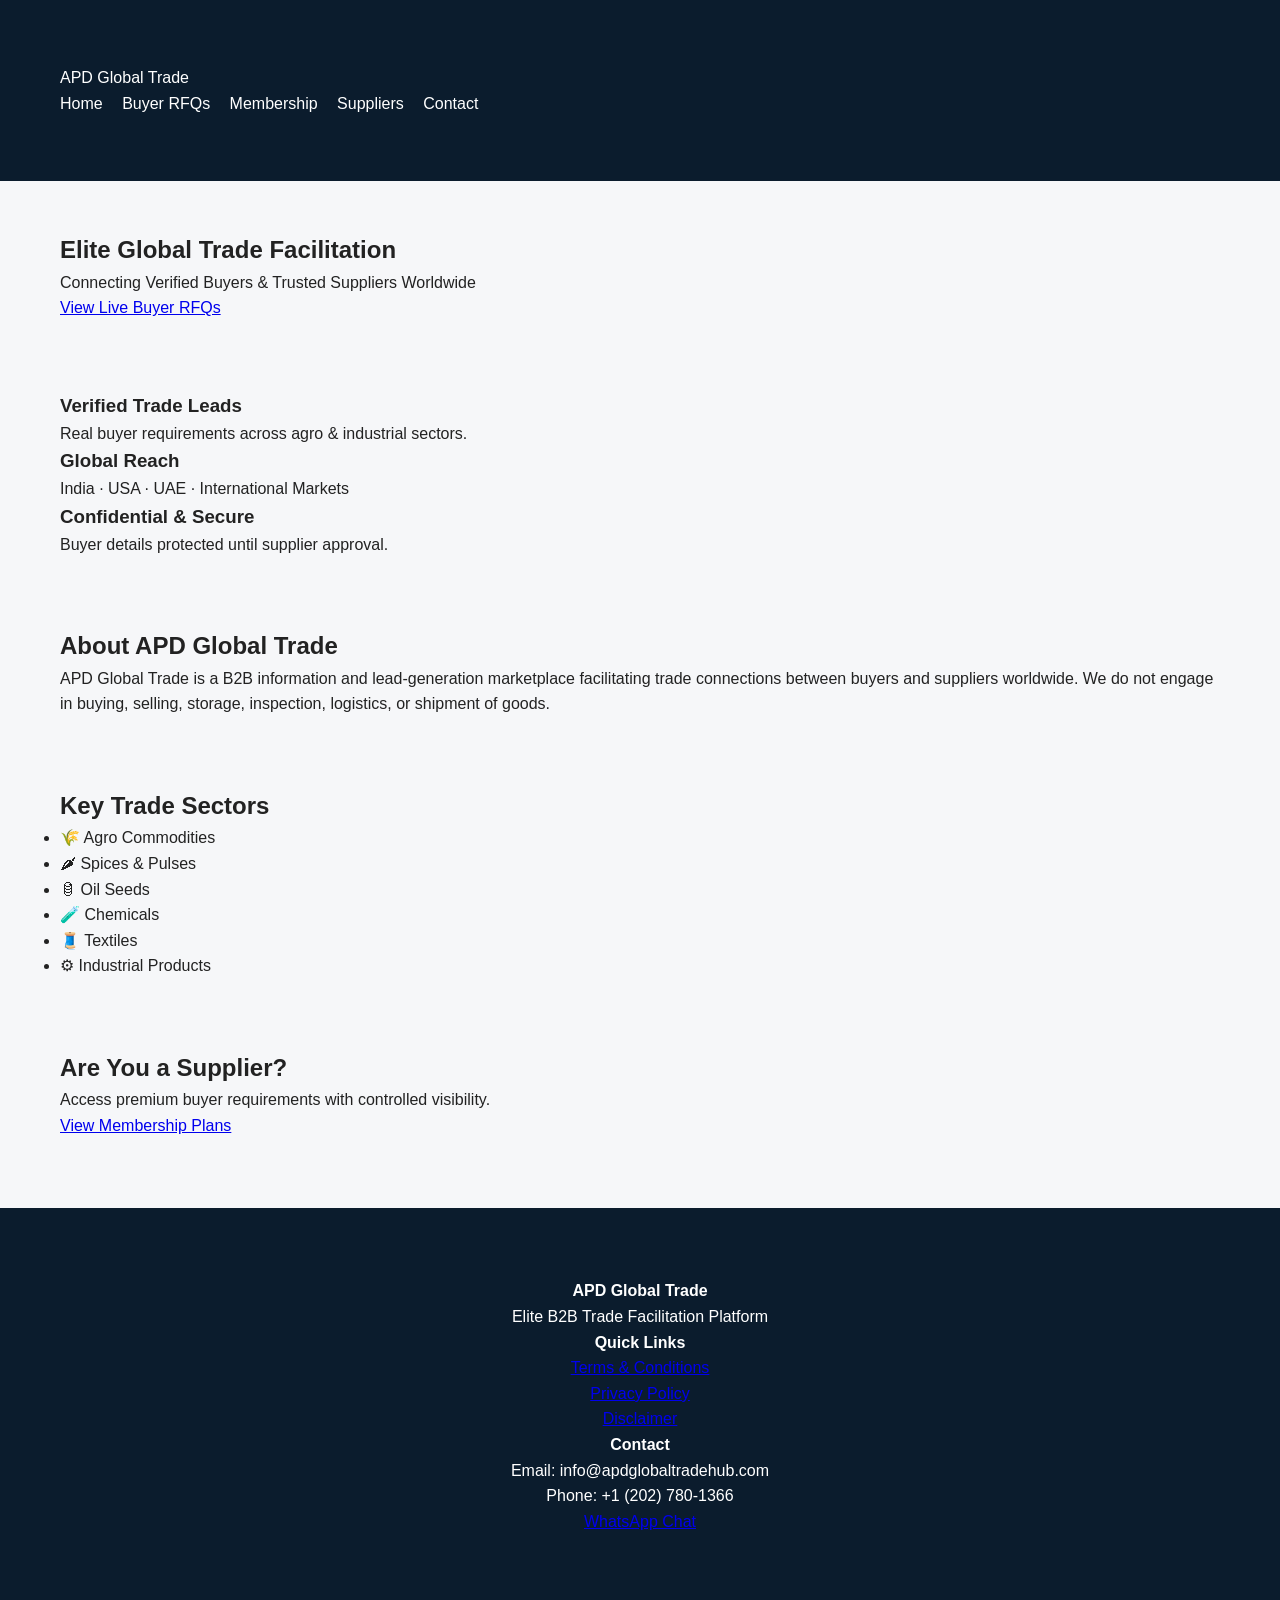
==== index.html @ b50da6c1 "Add files via upload" ====
<!DOCTYPE html>
<html lang="en">
<head>
  <meta charset="UTF-8" />
  <title>APD Global Trade | Elite Global B2B Trade Platform</title>
  <meta name="viewport" content="width=device-width, initial-scale=1.0" />
  <meta name="description" content="APD Global Trade is a premium B2B platform connecting verified buyers and suppliers worldwide across agro and industrial sectors.">

  <link rel="stylesheet" href="assets/css/style.css">
</head>

<body>

<!-- HEADER -->
<header class="header">
  <div class="container">
    <div class="logo">APD Global Trade</div>
    <nav class="nav">
      <a href="index.html">Home</a>
      <a href="rfq.html">Buyer RFQs</a>
      <a href="membership.html">Membership</a>
      <a href="suppliers.html">Suppliers</a>
      <a href="contact.html">Contact</a>
    </nav>
  </div>
</header>

<!-- HERO -->
<section class="hero">
  <div class="container">
    <h1>Elite Global Trade Facilitation</h1>
    <p>Connecting Verified Buyers & Trusted Suppliers Worldwide</p>
    <a href="rfq.html" class="btn-primary">View Live Buyer RFQs</a>
  </div>
</section>

<!-- TRUST STRIP -->
<section class="trust">
  <div class="container grid-3">
    <div>
      <h3>Verified Trade Leads</h3>
      <p>Real buyer requirements across agro & industrial sectors.</p>
    </div>
    <div>
      <h3>Global Reach</h3>
      <p>India · USA · UAE · International Markets</p>
    </div>
    <div>
      <h3>Confidential & Secure</h3>
      <p>Buyer details protected until supplier approval.</p>
    </div>
  </div>
</section>

<!-- ABOUT -->
<section class="about">
  <div class="container">
    <h2>About APD Global Trade</h2>
    <p>
      APD Global Trade is a B2B information and lead-generation marketplace
      facilitating trade connections between buyers and suppliers worldwide.
      We do not engage in buying, selling, storage, inspection, logistics,
      or shipment of goods.
    </p>
  </div>
</section>

<!-- SECTORS -->
<section class="sectors">
  <div class="container">
    <h2>Key Trade Sectors</h2>
    <ul class="sector-list">
      <li>🌾 Agro Commodities</li>
      <li>🌶 Spices & Pulses</li>
      <li>🛢 Oil Seeds</li>
      <li>🧪 Chemicals</li>
      <li>🧵 Textiles</li>
      <li>⚙ Industrial Products</li>
    </ul>
  </div>
</section>

<!-- CTA -->
<section class="cta">
  <div class="container">
    <h2>Are You a Supplier?</h2>
    <p>Access premium buyer requirements with controlled visibility.</p>
    <a href="membership.html" class="btn-secondary">View Membership Plans</a>
  </div>
</section>

<!-- FOOTER -->
<footer class="footer">
  <div class="container grid-3">
    <div>
      <h4>APD Global Trade</h4>
      <p>Elite B2B Trade Facilitation Platform</p>
    </div>

    <div>
      <h4>Quick Links</h4>
      <a href="terms.html">Terms & Conditions</a><br>
      <a href="privacy.html">Privacy Policy</a><br>
      <a href="disclaimer.html">Disclaimer</a>
    </div>

    <div>
      <h4>Contact</h4>
      <p>Email: info@apdglobaltradehub.com</p>
      <p>Phone: +1 (202) 780-1366</p>
      <a class="whatsapp" href="https://wa.me/919266418868" target="_blank">
        WhatsApp Chat
      </a>
    </div>
  </div>

  <div class="footer-bottom">
---- assets/css/style.css ----
/* GLOBAL RESET */
* {
  margin: 0;
  padding: 0;
  box-sizing: border-box;
  font-family: Arial, Helvetica, sans-serif;
}

/* BODY */
body {
  background: #f6f7f9;
  color: #222;
  line-height: 1.6;
}

/* HEADER */
header {
  background: #0b1c2d;
  color: #fff;
  padding: 15px 40px;
}

header h1 {
  font-size: 24px;
  font-weight: 700;
}

/* NAV */
nav a {
  color: #fff;
  margin-right: 15px;
  text-decoration: none;
  font-weight: 500;
}

nav a:hover {
  text-decoration: underline;
}

/* CONTAINER */
.container {
  max-width: 1200px;
  margin: 30px auto;
  padding: 20px;
}

/* RFQ CARD */
.rfq-card {
  background: #fff;
  padding: 20px;
  margin-bottom: 20px;
  border-radius: 6px;
  box-shadow: 0 2px 6px rgba(0,0,0,0.08);
}

.rfq-card h3 {
  color: #0b1c2d;
  margin-bottom: 10px;
}

/* BUTTONS */
button, .btn {
  background: #c9a24d;
  color: #000;
  border: none;
  padding: 10px 16px;
  border-radius: 4px;
  cursor: pointer;
  font-weight: 600;
}

button:hover {
  background: #b8923f;
}

/* LOCKED TEXT */
.locked {
  color: #999;
  font-style: italic;
}

/* FOOTER */
footer {
  background: #0b1c2d;
  color: #fff;
  padding: 20px;
  text-align: center;
  margin-top: 50px;
}
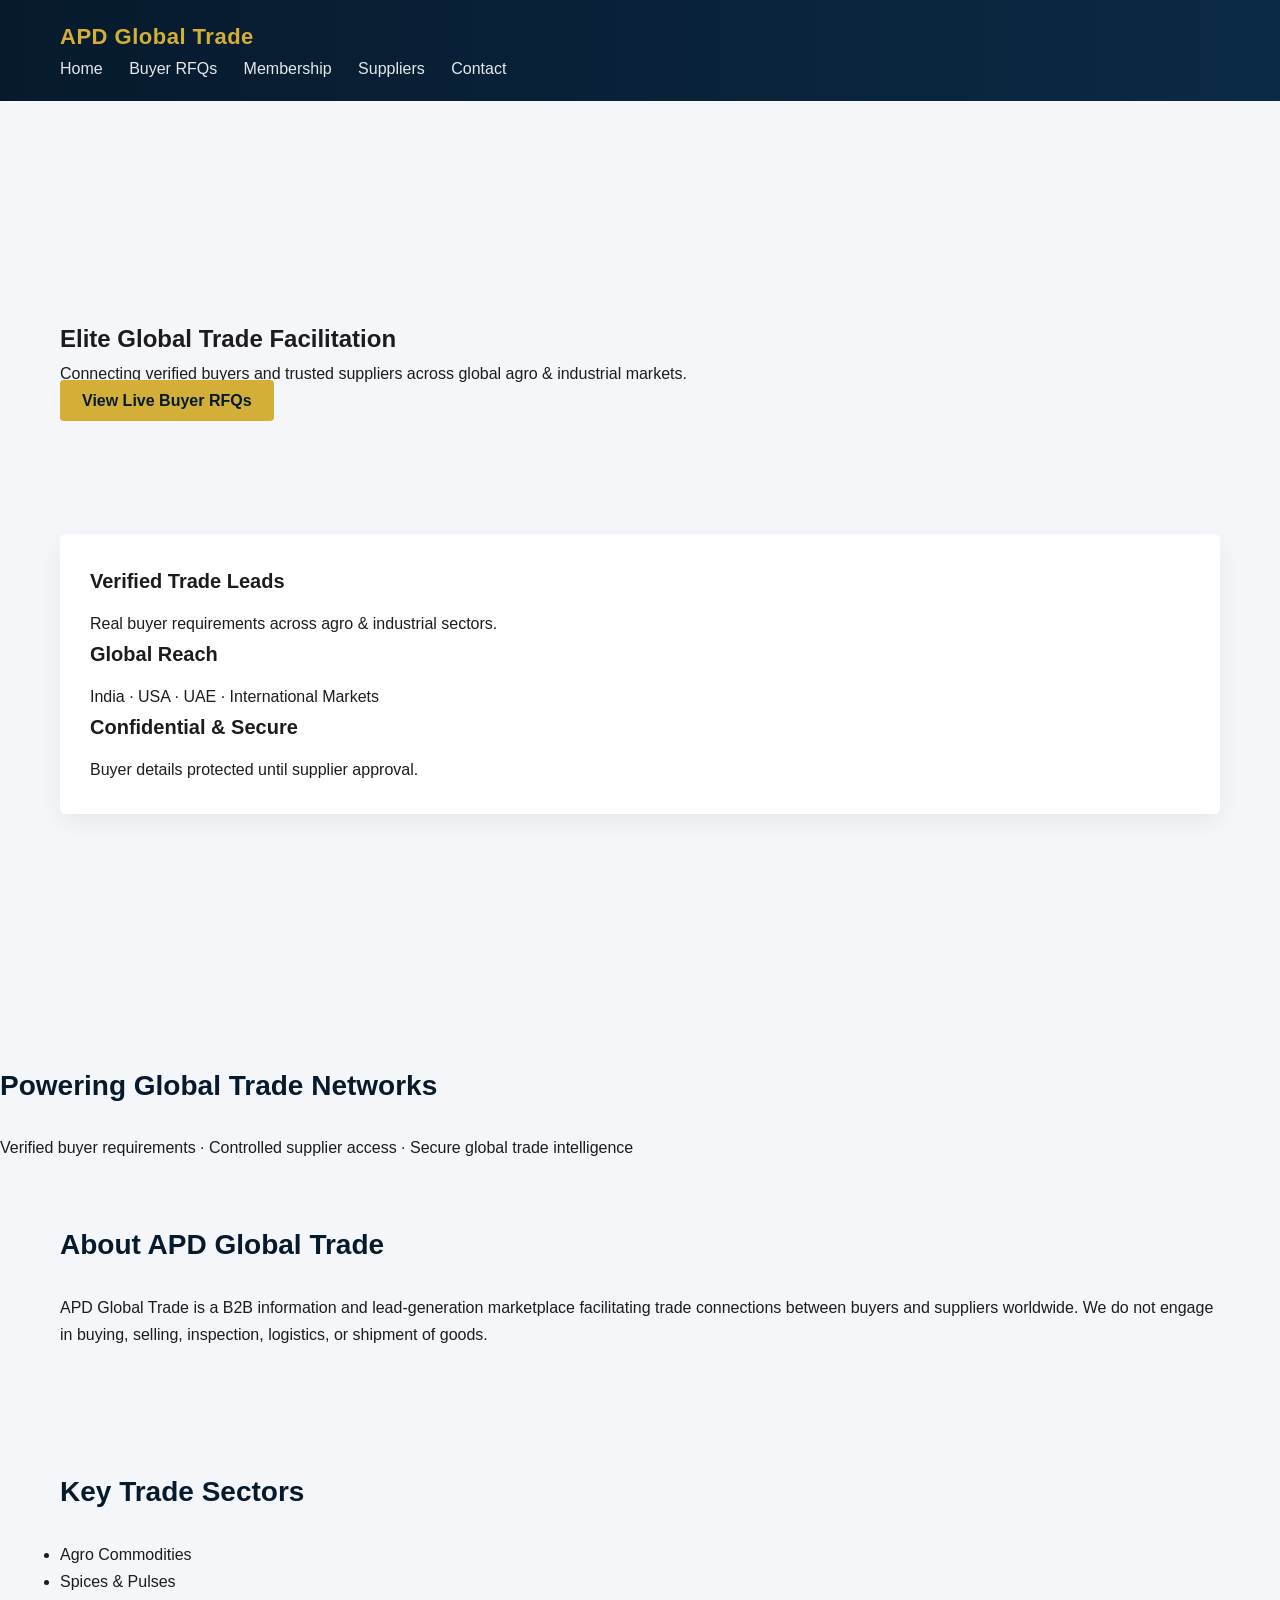
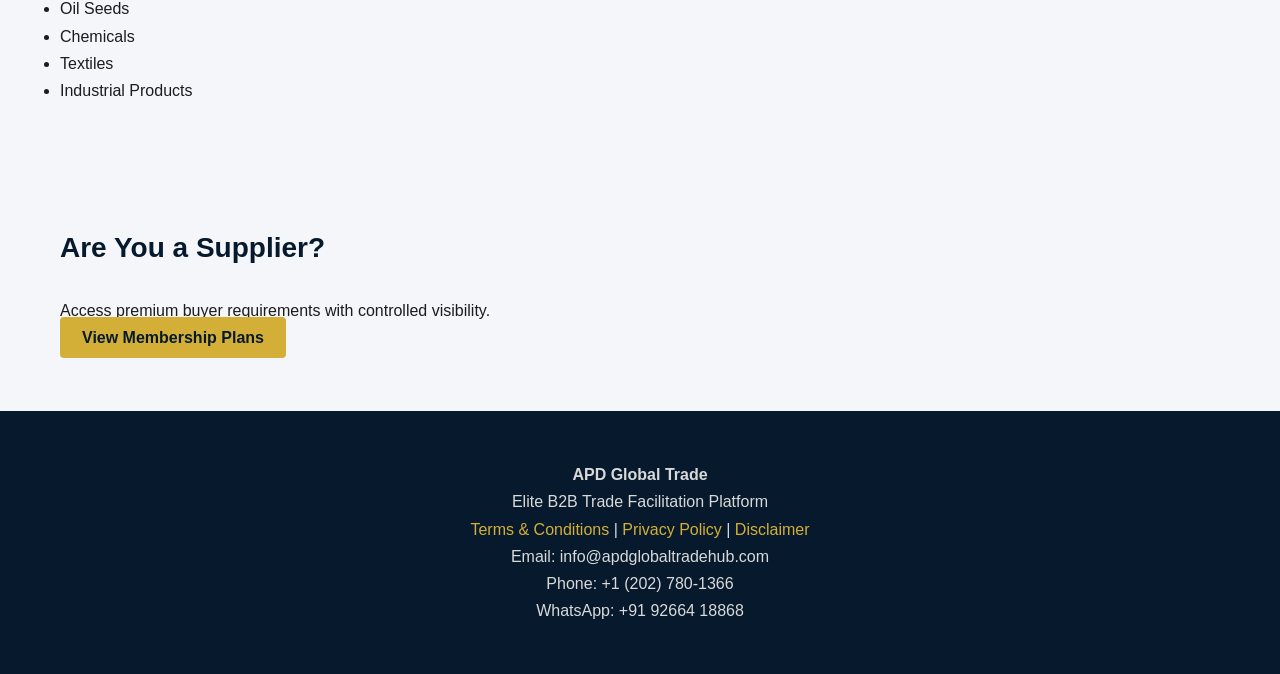
==== commit acbb9bd5: "index.html" ====
--- a/index.html
+++ b/index.html
@@ -1,117 +1,125 @@
 <!DOCTYPE html>
 <html lang="en">
 <head>
-  <meta charset="UTF-8" />
-  <title>APD Global Trade | Elite Global B2B Trade Platform</title>
-  <meta name="viewport" content="width=device-width, initial-scale=1.0" />
-  <meta name="description" content="APD Global Trade is a premium B2B platform connecting verified buyers and suppliers worldwide across agro and industrial sectors.">
+  <meta charset="UTF-8">
+  <title>APD Global Trade | Elite B2B Trade Facilitation</title>
+  <meta name="viewport" content="width=device-width, initial-scale=1.0">
 
+  <!-- CSS -->
   <link rel="stylesheet" href="assets/css/style.css">
 </head>
-
 <body>
 
-<!-- HEADER -->
-<header class="header">
-  <div class="container">
-    <div class="logo">APD Global Trade</div>
-    <nav class="nav">
-      <a href="index.html">Home</a>
-      <a href="rfq.html">Buyer RFQs</a>
-      <a href="membership.html">Membership</a>
-      <a href="suppliers.html">Suppliers</a>
-      <a href="contact.html">Contact</a>
-    </nav>
-  </div>
+<!-- ================= HEADER ================= -->
+<header>
+  <div class="logo">APD Global Trade</div>
+  <nav>
+    <a href="index.html">Home</a>
+    <a href="rfq.html">Buyer RFQs</a>
+    <a href="membership.html">Membership</a>
+    <a href="suppliers.html">Suppliers</a>
+    <a href="contact.html">Contact</a>
+  </nav>
 </header>
 
-<!-- HERO -->
-<section class="hero">
-  <div class="container">
-    <h1>Elite Global Trade Facilitation</h1>
-    <p>Connecting Verified Buyers & Trusted Suppliers Worldwide</p>
-    <a href="rfq.html" class="btn-primary">View Live Buyer RFQs</a>
-  </div>
-</section>
+<!-- ================= HERO VIDEO ================= -->
+<section class="hero-video">
+  <video autoplay muted loop playsinline>
+    <source src="https://cdn.coverr.co/videos/coverr-container-ship-transport-5170/1080p.mp4" type="video/mp4">
+  </video>
 
-<!-- TRUST STRIP -->
-<section class="trust">
-  <div class="container grid-3">
-    <div>
-      <h3>Verified Trade Leads</h3>
-      <p>Real buyer requirements across agro & industrial sectors.</p>
-    </div>
-    <div>
-      <h3>Global Reach</h3>
-      <p>India · USA · UAE · International Markets</p>
-    </div>
-    <div>
-      <h3>Confidential & Secure</h3>
-      <p>Buyer details protected until supplier approval.</p>
+  <div class="hero-overlay">
+    <div class="container">
+      <h1>Elite Global Trade Facilitation</h1>
+      <p>
+        Connecting verified buyers and trusted suppliers across global
+        agro & industrial markets.
+      </p>
+      <a href="rfq.html" class="btn-primary">View Live Buyer RFQs</a>
     </div>
   </div>
 </section>
 
-<!-- ABOUT -->
-<section class="about">
-  <div class="container">
-    <h2>About APD Global Trade</h2>
+<!-- ================= TRUST STRIP ================= -->
+<section class="container">
+  <div class="card">
+    <h3>Verified Trade Leads</h3>
+    <p>Real buyer requirements across agro & industrial sectors.</p>
+
+    <h3>Global Reach</h3>
+    <p>India · USA · UAE · International Markets</p>
+
+    <h3>Confidential & Secure</h3>
+    <p>Buyer details protected until supplier approval.</p>
+  </div>
+</section>
+
+<!-- ================= MIDDLE VIDEO SECTION ================= -->
+<section class="trade-video">
+  <video autoplay muted loop playsinline>
+    <source src="https://cdn.coverr.co/videos/coverr-port-logistics-4038/1080p.mp4" type="video/mp4">
+  </video>
+
+  <div class="trade-video-overlay">
+    <h2>Powering Global Trade Networks</h2>
     <p>
-      APD Global Trade is a B2B information and lead-generation marketplace
-      facilitating trade connections between buyers and suppliers worldwide.
-      We do not engage in buying, selling, storage, inspection, logistics,
-      or shipment of goods.
+      Verified buyer requirements · Controlled supplier access ·
+      Secure global trade intelligence
     </p>
   </div>
 </section>
 
-<!-- SECTORS -->
-<section class="sectors">
-  <div class="container">
-    <h2>Key Trade Sectors</h2>
-    <ul class="sector-list">
-      <li>🌾 Agro Commodities</li>
-      <li>🌶 Spices & Pulses</li>
-      <li>🛢 Oil Seeds</li>
-      <li>🧪 Chemicals</li>
-      <li>🧵 Textiles</li>
-      <li>⚙ Industrial Products</li>
-    </ul>
-  </div>
+<!-- ================= ABOUT ================= -->
+<section class="container">
+  <h2>About APD Global Trade</h2>
+  <p>
+    APD Global Trade is a B2B information and lead-generation marketplace
+    facilitating trade connections between buyers and suppliers worldwide.
+    We do not engage in buying, selling, inspection, logistics, or shipment of goods.
+  </p>
 </section>
 
-<!-- CTA -->
-<section class="cta">
-  <div class="container">
-    <h2>Are You a Supplier?</h2>
-    <p>Access premium buyer requirements with controlled visibility.</p>
-    <a href="membership.html" class="btn-secondary">View Membership Plans</a>
-  </div>
+<!-- ================= SECTORS ================= -->
+<section class="container">
+  <h2>Key Trade Sectors</h2>
+  <ul>
+    <li>Agro Commodities</li>
+    <li>Spices & Pulses</li>
+    <li>Oil Seeds</li>
+    <li>Chemicals</li>
+    <li>Textiles</li>
+    <li>Industrial Products</li>
+  </ul>
 </section>
 
-<!-- FOOTER -->
-<footer class="footer">
-  <div class="container grid-3">
-    <div>
-      <h4>APD Global Trade</h4>
-      <p>Elite B2B Trade Facilitation Platform</p>
-    </div>
+<!-- ================= CTA ================= -->
+<section class="container">
+  <h2>Are You a Supplier?</h2>
+  <p>Access premium buyer requirements with controlled visibility.</p>
+  <a href="membership.html" class="btn-primary">View Membership Plans</a>
+</section>
 
-    <div>
-      <h4>Quick Links</h4>
-      <a href="terms.html">Terms & Conditions</a><br>
-      <a href="privacy.html">Privacy Policy</a><br>
-      <a href="disclaimer.html">Disclaimer</a>
-    </div>
+<!-- ================= FOOTER ================= -->
+<footer>
+  <p><strong>APD Global Trade</strong></p>
+  <p>Elite B2B Trade Facilitation Platform</p>
 
-    <div>
-      <h4>Contact</h4>
-      <p>Email: info@apdglobaltradehub.com</p>
-      <p>Phone: +1 (202) 780-1366</p>
-      <a class="whatsapp" href="https://wa.me/919266418868" target="_blank">
-        WhatsApp Chat
-      </a>
-    </div>
-  </div>
+  <p>
+    <a href="terms.html">Terms & Conditions</a> |
+    <a href="privacy.html">Privacy Policy</a> |
+    <a href="disclaimer.html">Disclaimer</a>
+  </p>
 
-  <div class="footer-bottom">
+  <p>
+    Email: info@apdglobaltradehub.com<br>
+    Phone: +1 (202) 780-1366<br>
+    WhatsApp: +91 92664 18868
+  </p>
+</footer>
+
+<!-- JS -->
+<script src="assets/js/main.js"></script>
+<script src="assets/js/data-rfq.js"></script>
+
+</body>
+</html>
--- a/assets/css/style.css
+++ b/assets/css/style.css
@@ -1,89 +1,184 @@
-/* GLOBAL RESET */
+/* =========================
+   GLOBAL RESET
+========================= */
 * {
   margin: 0;
   padding: 0;
   box-sizing: border-box;
-  font-family: Arial, Helvetica, sans-serif;
 }
 
-/* BODY */
 body {
-  background: #f6f7f9;
-  color: #222;
-  line-height: 1.6;
+  font-family: "Segoe UI", Roboto, Arial, sans-serif;
+  background: #f4f6f9;
+  color: #1c1c1c;
+  line-height: 1.7;
 }
 
-/* HEADER */
+/* =========================
+   HEADER
+========================= */
 header {
-  background: #0b1c2d;
-  color: #fff;
-  padding: 15px 40px;
+  background: linear-gradient(90deg, #071a2d, #0b2a45);
+  padding: 18px 60px;
 }
 
-header h1 {
-  font-size: 24px;
+header .logo {
+  color: #d4af37;
+  font-size: 22px;
   font-weight: 700;
+  letter-spacing: 0.5px;
 }
 
-/* NAV */
 nav a {
-  color: #fff;
-  margin-right: 15px;
+  color: #ffffff;
+  margin-right: 22px;
   text-decoration: none;
   font-weight: 500;
+  opacity: 0.9;
 }
 
 nav a:hover {
-  text-decoration: underline;
+  opacity: 1;
+  color: #d4af37;
 }
 
-/* CONTAINER */
+/* =========================
+   HERO SECTION
+========================= */
+.hero {
+  background: linear-gradient(
+      rgba(7, 26, 45, 0.85),
+      rgba(7, 26, 45, 0.85)
+    ),
+    url("https://images.unsplash.com/photo-1521791136064-7986c2920216")
+      center/cover no-repeat;
+  padding: 110px 60px;
+  color: #fff;
+}
+
+.hero h1 {
+  font-size: 44px;
+  font-weight: 700;
+  max-width: 700px;
+}
+
+.hero p {
+  font-size: 18px;
+  margin-top: 15px;
+  max-width: 650px;
+  opacity: 0.95;
+}
+
+.hero a {
+  display: inline-block;
+  margin-top: 28px;
+  background: #d4af37;
+  color: #071a2d;
+  padding: 14px 26px;
+  border-radius: 4px;
+  font-weight: 600;
+  text-decoration: none;
+}
+
+.hero a:hover {
+  background: #c9a633;
+}
+
+/* =========================
+   CONTAINER
+========================= */
 .container {
   max-width: 1200px;
-  margin: 30px auto;
-  padding: 20px;
+  margin: auto;
+  padding: 60px 20px;
 }
 
-/* RFQ CARD */
+/* =========================
+   SECTION HEADINGS
+========================= */
+h2 {
+  font-size: 28px;
+  margin-bottom: 25px;
+  color: #071a2d;
+}
+
+h3 {
+  font-size: 20px;
+  margin-bottom: 12px;
+}
+
+/* =========================
+   INFO CARDS
+========================= */
+.card {
+  background: #ffffff;
+  padding: 30px;
+  border-radius: 6px;
+  box-shadow: 0 8px 22px rgba(0, 0, 0, 0.06);
+  margin-bottom: 30px;
+}
+
+/* =========================
+   RFQ CARDS
+========================= */
 .rfq-card {
-  background: #fff;
-  padding: 20px;
-  margin-bottom: 20px;
+  background: #ffffff;
+  border-left: 5px solid #d4af37;
+  padding: 22px 26px;
   border-radius: 6px;
-  box-shadow: 0 2px 6px rgba(0,0,0,0.08);
+  margin-bottom: 22px;
+  box-shadow: 0 6px 18px rgba(0, 0, 0, 0.06);
 }
 
 .rfq-card h3 {
-  color: #0b1c2d;
-  margin-bottom: 10px;
+  color: #071a2d;
+  margin-bottom: 8px;
 }
 
-/* BUTTONS */
-button, .btn {
-  background: #c9a24d;
-  color: #000;
+.rfq-card button {
+  background: #071a2d;
+  color: #fff;
   border: none;
-  padding: 10px 16px;
+  padding: 10px 18px;
   border-radius: 4px;
   cursor: pointer;
+}
+
+.rfq-card button:hover {
+  background: #0b2a45;
+}
+
+/* =========================
+   BUTTONS
+========================= */
+.btn-primary {
+  background: #d4af37;
+  color: #071a2d;
+  padding: 12px 22px;
+  border-radius: 4px;
+  text-decoration: none;
   font-weight: 600;
 }
 
-button:hover {
-  background: #b8923f;
+.btn-primary:hover {
+  background: #c9a633;
 }
 
-/* LOCKED TEXT */
-.locked {
-  color: #999;
-  font-style: italic;
+/* =========================
+   FOOTER
+========================= */
+footer {
+  background: #071a2d;
+  color: #d9d9d9;
+  padding: 50px 20px;
+  text-align: center;
 }
 
-/* FOOTER */
-footer {
-  background: #0b1c2d;
-  color: #fff;
-  padding: 20px;
-  text-align: center;
-  margin-top: 50px;
+footer a {
+  color: #d4af37;
+  text-decoration: none;
 }
+
+footer a:hover {
+  text-decoration: underline;
+}
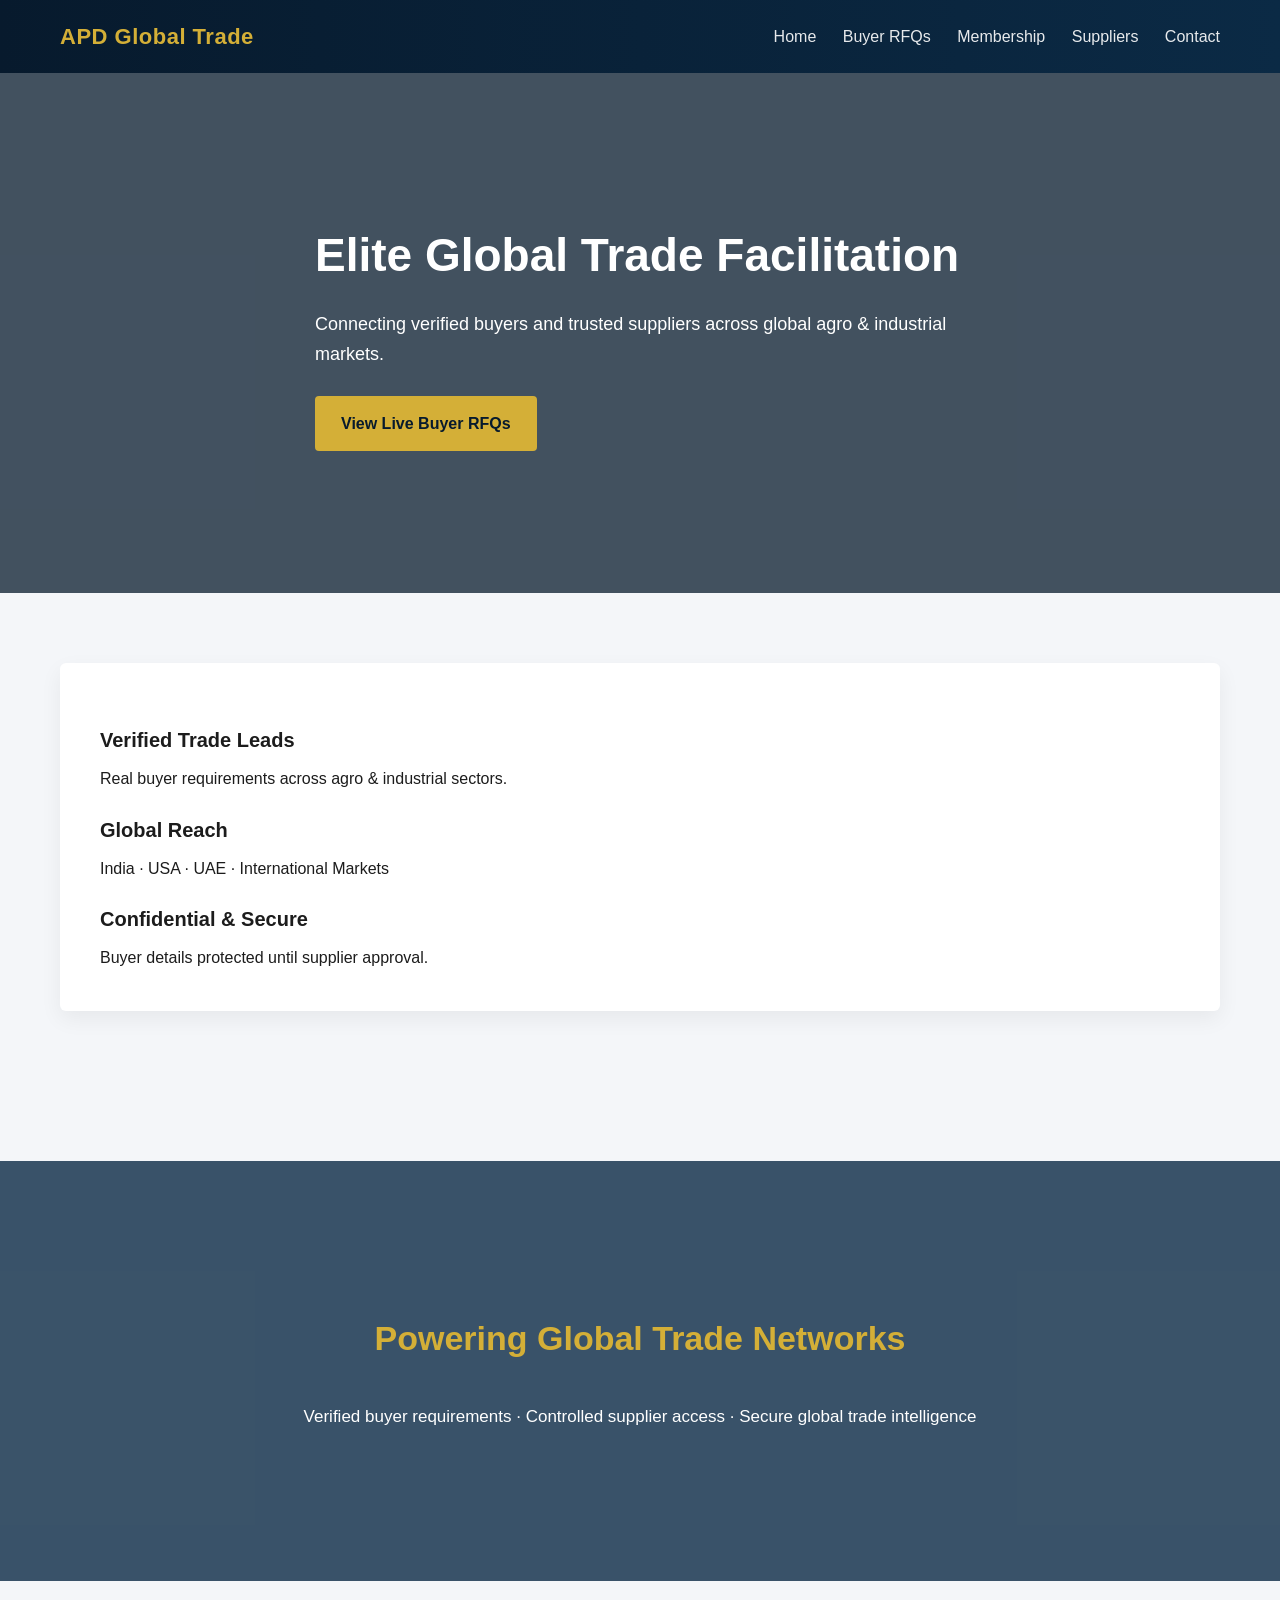
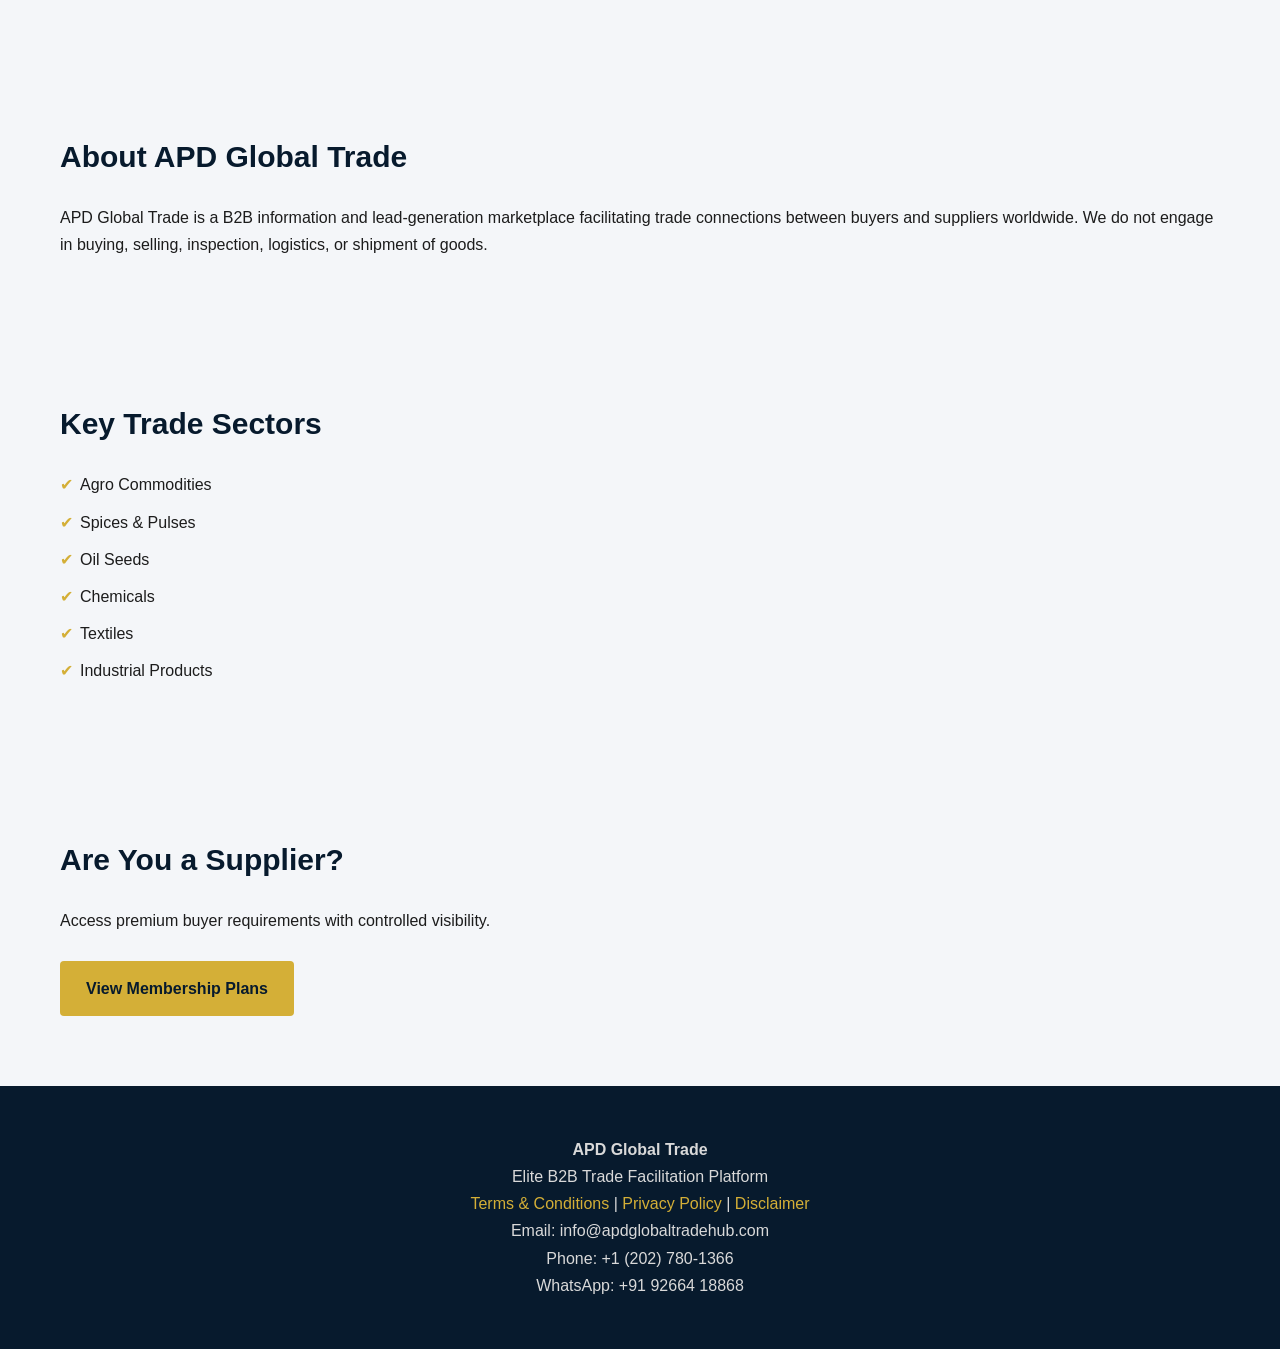
==== commit 062b1d39: "index.html" ====
--- a/index.html
+++ b/index.html
@@ -2,7 +2,7 @@
 <html lang="en">
 <head>
   <meta charset="UTF-8">
-  <title>APD Global Trade | Elite B2B Trade Facilitation</title>
+  <title>APD Global Trade | Elite B2B Trade Platform</title>
   <meta name="viewport" content="width=device-width, initial-scale=1.0">
 
   <!-- CSS -->
@@ -24,7 +24,8 @@
 
 <!-- ================= HERO VIDEO ================= -->
 <section class="hero-video">
-  <video autoplay muted loop playsinline>
+  <video autoplay muted loop playsinline preload="auto"
+    poster="https://images.unsplash.com/photo-1519452575417-564c1401ecc0">
     <source src="https://cdn.coverr.co/videos/coverr-container-ship-transport-5170/1080p.mp4" type="video/mp4">
   </video>
 
@@ -32,8 +33,8 @@
     <div class="container">
       <h1>Elite Global Trade Facilitation</h1>
       <p>
-        Connecting verified buyers and trusted suppliers across global
-        agro & industrial markets.
+        Connecting verified buyers and trusted suppliers across
+        global agro & industrial markets.
       </p>
       <a href="rfq.html" class="btn-primary">View Live Buyer RFQs</a>
     </div>
@@ -54,9 +55,10 @@
   </div>
 </section>
 
-<!-- ================= MIDDLE VIDEO SECTION ================= -->
+<!-- ================= MIDDLE VIDEO ================= -->
 <section class="trade-video">
-  <video autoplay muted loop playsinline>
+  <video autoplay muted loop playsinline preload="auto"
+    poster="https://images.unsplash.com/photo-1578575437130-527eed3abbec">
     <source src="https://cdn.coverr.co/videos/coverr-port-logistics-4038/1080p.mp4" type="video/mp4">
   </video>
 
--- a/assets/css/style.css
+++ b/assets/css/style.css
@@ -20,6 +20,9 @@
 header {
   background: linear-gradient(90deg, #071a2d, #0b2a45);
   padding: 18px 60px;
+  display: flex;
+  justify-content: space-between;
+  align-items: center;
 }
 
 header .logo {
@@ -31,7 +34,7 @@
 
 nav a {
   color: #ffffff;
-  margin-right: 22px;
+  margin-left: 22px;
   text-decoration: none;
   font-weight: 500;
   opacity: 0.9;
@@ -43,44 +46,55 @@
 }
 
 /* =========================
-   HERO SECTION
-========================= */
-.hero {
-  background: linear-gradient(
-      rgba(7, 26, 45, 0.85),
-      rgba(7, 26, 45, 0.85)
-    ),
-    url("https://images.unsplash.com/photo-1521791136064-7986c2920216")
-      center/cover no-repeat;
-  padding: 110px 60px;
+   HERO VIDEO
+========================= */
+.hero-video {
+  position: relative;
+  height: 520px;
+  overflow: hidden;
+}
+
+.hero-video video {
+  width: 100%;
+  height: 100%;
+  object-fit: cover;
+}
+
+.hero-overlay {
+  position: absolute;
+  inset: 0;
+  background: rgba(7, 26, 45, 0.75);
+  display: flex;
+  align-items: center;
   color: #fff;
 }
 
-.hero h1 {
-  font-size: 44px;
-  font-weight: 700;
-  max-width: 700px;
-}
-
-.hero p {
+.hero-overlay h1 {
+  font-size: 46px;
+  max-width: 720px;
+}
+
+.hero-overlay p {
   font-size: 18px;
   margin-top: 15px;
   max-width: 650px;
-  opacity: 0.95;
-}
-
-.hero a {
+}
+
+/* =========================
+   BUTTONS
+========================= */
+.btn-primary {
   display: inline-block;
-  margin-top: 28px;
+  margin-top: 26px;
   background: #d4af37;
   color: #071a2d;
   padding: 14px 26px;
   border-radius: 4px;
+  text-decoration: none;
   font-weight: 600;
-  text-decoration: none;
-}
-
-.hero a:hover {
+}
+
+.btn-primary:hover {
   background: #c9a633;
 }
 
@@ -90,78 +104,98 @@
 .container {
   max-width: 1200px;
   margin: auto;
-  padding: 60px 20px;
-}
-
-/* =========================
-   SECTION HEADINGS
+  padding: 70px 20px;
+}
+
+/* =========================
+   HEADINGS
 ========================= */
 h2 {
-  font-size: 28px;
-  margin-bottom: 25px;
+  font-size: 30px;
+  margin-bottom: 22px;
   color: #071a2d;
 }
 
 h3 {
   font-size: 20px;
-  margin-bottom: 12px;
-}
-
-/* =========================
-   INFO CARDS
+  margin-bottom: 8px;
+}
+
+/* =========================
+   CARD / TRUST STRIP
 ========================= */
 .card {
   background: #ffffff;
-  padding: 30px;
+  padding: 40px;
   border-radius: 6px;
   box-shadow: 0 8px 22px rgba(0, 0, 0, 0.06);
-  margin-bottom: 30px;
-}
-
-/* =========================
-   RFQ CARDS
-========================= */
-.rfq-card {
-  background: #ffffff;
-  border-left: 5px solid #d4af37;
-  padding: 22px 26px;
-  border-radius: 6px;
-  margin-bottom: 22px;
-  box-shadow: 0 6px 18px rgba(0, 0, 0, 0.06);
-}
-
-.rfq-card h3 {
-  color: #071a2d;
-  margin-bottom: 8px;
-}
-
-.rfq-card button {
-  background: #071a2d;
+}
+
+.card h3 {
+  margin-top: 20px;
+}
+
+/* =========================
+   MIDDLE TRADE VIDEO
+========================= */
+.trade-video {
+  position: relative;
+  height: 420px;
+  overflow: hidden;
+  margin: 80px 0;
+}
+
+.trade-video video {
+  width: 100%;
+  height: 100%;
+  object-fit: cover;
+}
+
+.trade-video-overlay {
+  position: absolute;
+  inset: 0;
+  background: rgba(11, 42, 69, 0.8);
+  z-index: 2;
+  display: flex;
+  flex-direction: column;
+  justify-content: center;
+  align-items: center;
+  text-align: center;
   color: #fff;
-  border: none;
-  padding: 10px 18px;
-  border-radius: 4px;
-  cursor: pointer;
-}
-
-.rfq-card button:hover {
-  background: #0b2a45;
-}
-
-/* =========================
-   BUTTONS
-========================= */
-.btn-primary {
-  background: #d4af37;
-  color: #071a2d;
-  padding: 12px 22px;
-  border-radius: 4px;
-  text-decoration: none;
-  font-weight: 600;
-}
-
-.btn-primary:hover {
-  background: #c9a633;
+  padding: 20px;
+}
+
+.trade-video-overlay h2 {
+  font-size: 34px;
+  color: #d4af37;
+}
+
+.trade-video-overlay p {
+  max-width: 700px;
+  margin-top: 14px;
+  font-size: 17px;
+}
+
+/* =========================
+   LISTS / SECTORS
+========================= */
+ul {
+  list-style: none;
+  padding-left: 0;
+}
+
+ul li {
+  margin-bottom: 10px;
+  font-size: 16px;
+  padding-left: 20px;
+  position: relative;
+}
+
+ul li::before {
+  content: "✔";
+  position: absolute;
+  left: 0;
+  color: #d4af37;
 }
 
 /* =========================
@@ -182,3 +216,29 @@
 footer a:hover {
   text-decoration: underline;
 }
+
+/* =========================
+   RESPONSIVE (BASIC)
+========================= */
+@media (max-width: 768px) {
+  header {
+    flex-direction: column;
+    text-align: center;
+  }
+
+  nav {
+    margin-top: 10px;
+  }
+
+  nav a {
+    margin: 0 10px;
+  }
+
+  .hero-overlay h1 {
+    font-size: 34px;
+  }
+
+  .trade-video-overlay h2 {
+    font-size: 26px;
+  }
+}
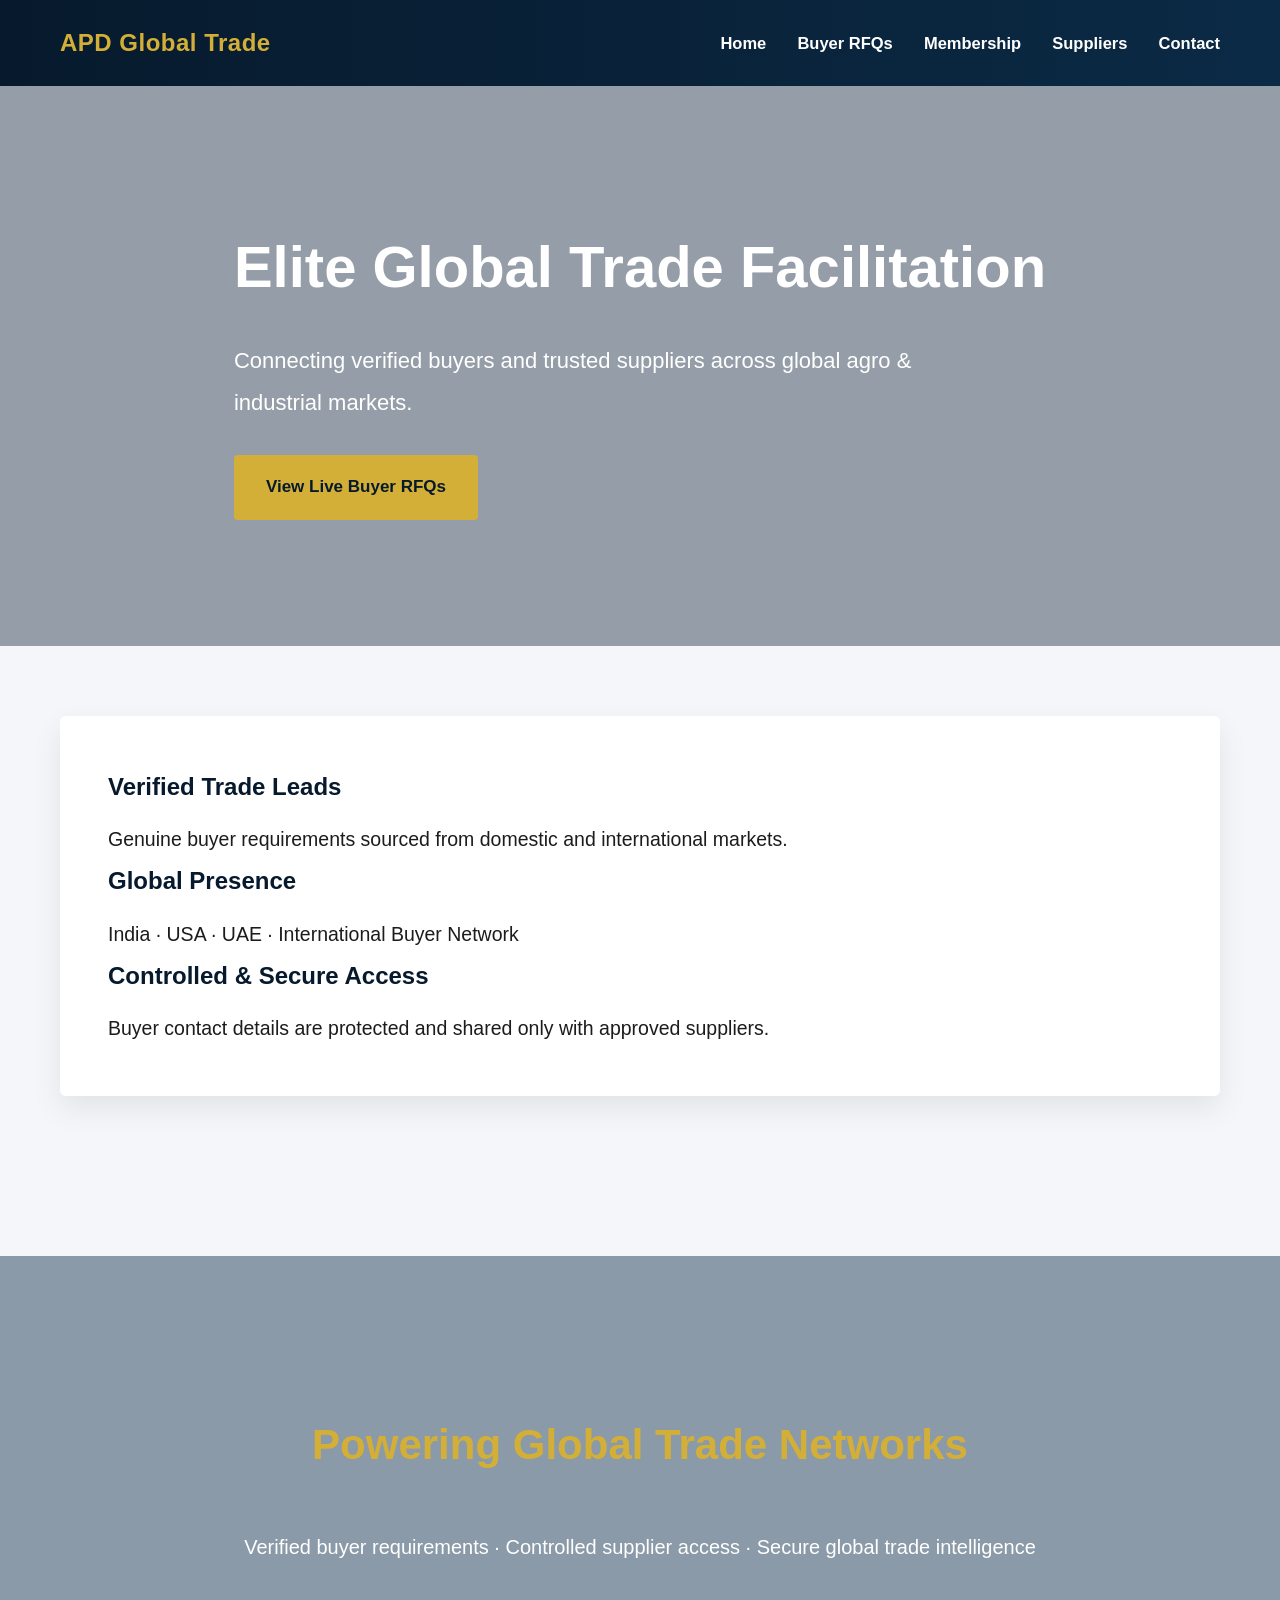
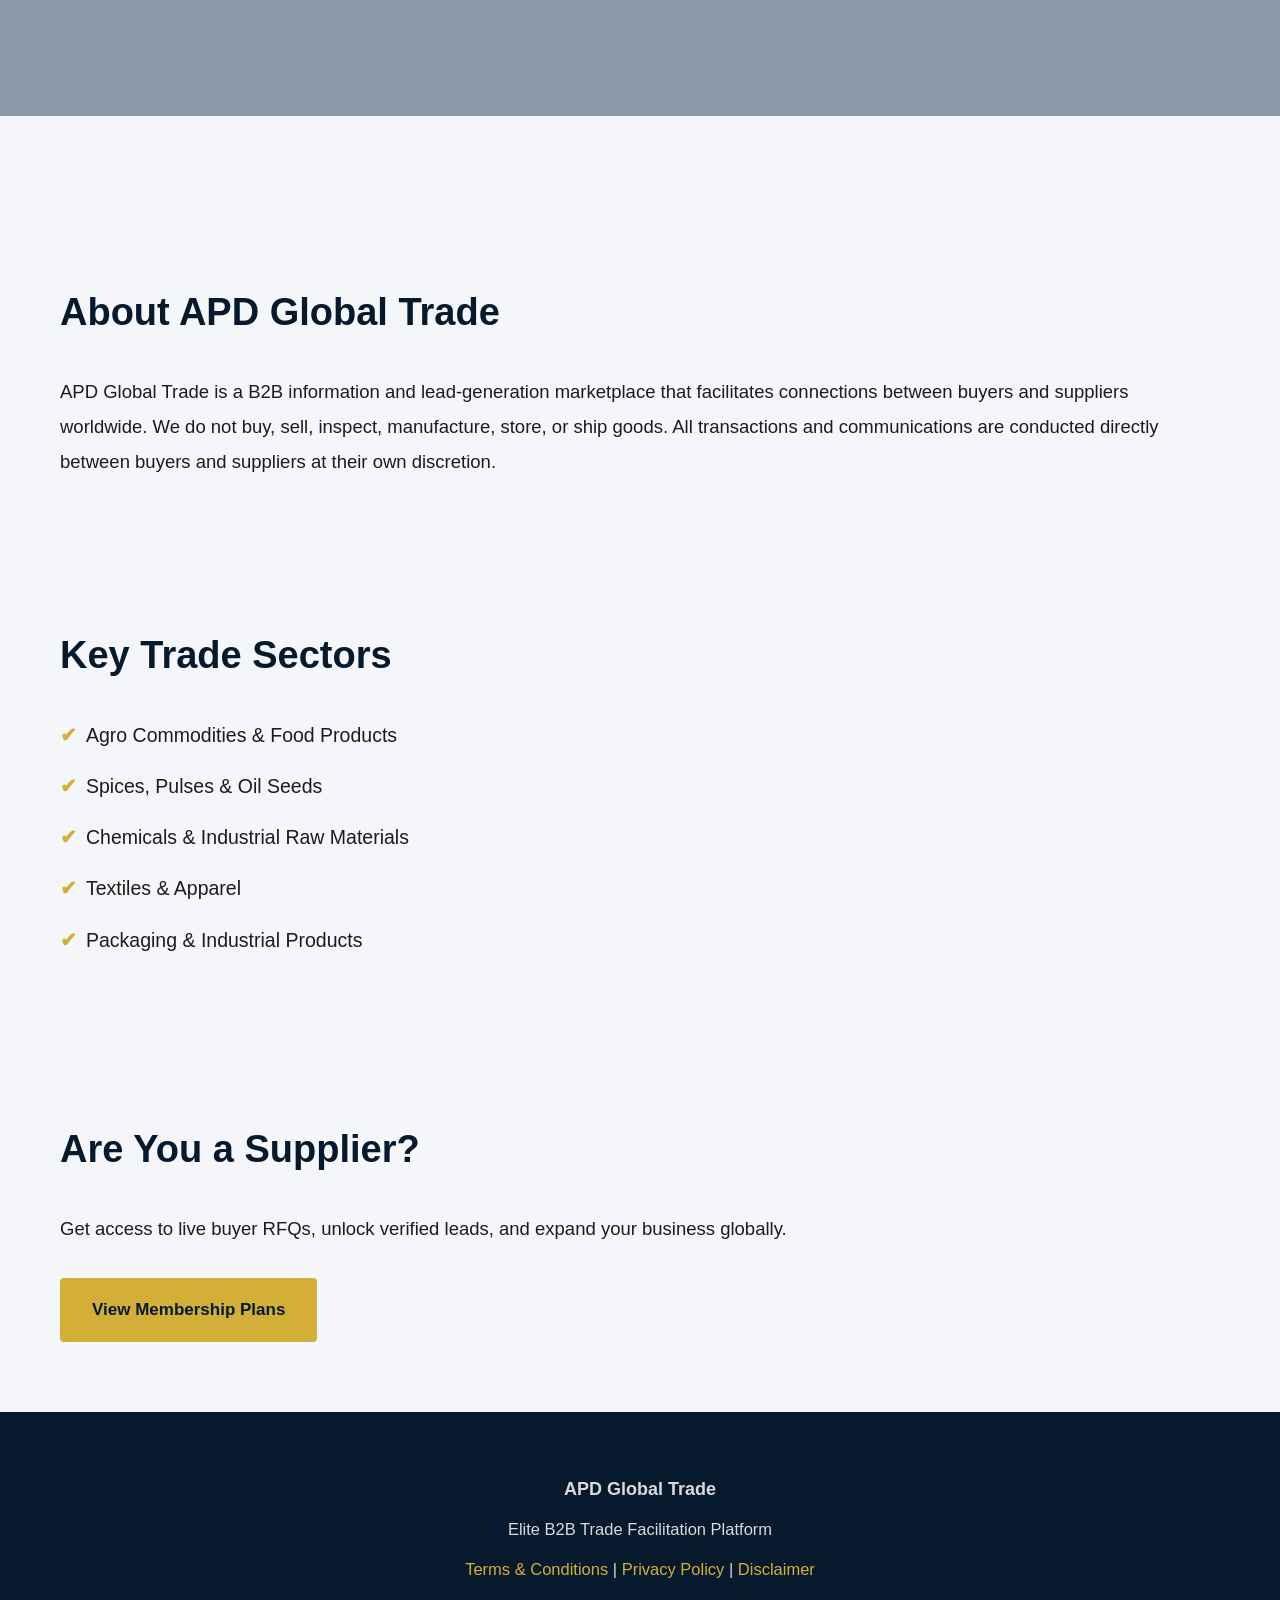
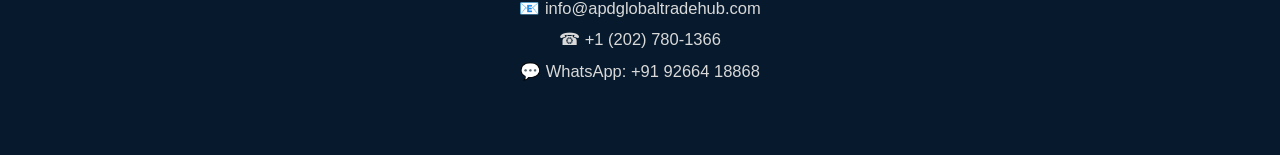
==== commit 402e70e3: "index.html" ====
--- a/index.html
+++ b/index.html
@@ -2,7 +2,16 @@
 <html lang="en">
 <head>
   <meta charset="UTF-8">
-  <title>APD Global Trade | Elite B2B Trade Platform</title>
+
+  <!-- PAGE TITLE -->
+  <title>APD Global Trade | Elite B2B Trade Facilitation Platform</title>
+
+  <!-- SEO META -->
+  <meta name="description" content="APD Global Trade is an elite B2B trade facilitation platform connecting verified buyers and trusted suppliers worldwide across agro and industrial markets.">
+  <meta name="keywords" content="B2B trade platform, global trade, buyer RFQ, supplier marketplace, agro commodities export import">
+  <meta name="robots" content="index, follow">
+
+  <!-- RESPONSIVE -->
   <meta name="viewport" content="width=device-width, initial-scale=1.0">
 
   <!-- CSS -->
@@ -41,17 +50,17 @@
   </div>
 </section>
 
-<!-- ================= TRUST STRIP ================= -->
+<!-- ================= TRUST / HIGHLIGHTS ================= -->
 <section class="container">
   <div class="card">
     <h3>Verified Trade Leads</h3>
-    <p>Real buyer requirements across agro & industrial sectors.</p>
+    <p>Genuine buyer requirements sourced from domestic and international markets.</p>
 
-    <h3>Global Reach</h3>
-    <p>India · USA · UAE · International Markets</p>
+    <h3>Global Presence</h3>
+    <p>India · USA · UAE · International Buyer Network</p>
 
-    <h3>Confidential & Secure</h3>
-    <p>Buyer details protected until supplier approval.</p>
+    <h3>Controlled & Secure Access</h3>
+    <p>Buyer contact details are protected and shared only with approved suppliers.</p>
   </div>
 </section>
 
@@ -75,9 +84,11 @@
 <section class="container">
   <h2>About APD Global Trade</h2>
   <p>
-    APD Global Trade is a B2B information and lead-generation marketplace
-    facilitating trade connections between buyers and suppliers worldwide.
-    We do not engage in buying, selling, inspection, logistics, or shipment of goods.
+    APD Global Trade is a B2B information and lead-generation marketplace that
+    facilitates connections between buyers and suppliers worldwide.
+    We do not buy, sell, inspect, manufacture, store, or ship goods.
+    All transactions and communications are conducted directly between
+    buyers and suppliers at their own discretion.
   </p>
 </section>
 
@@ -85,19 +96,21 @@
 <section class="container">
   <h2>Key Trade Sectors</h2>
   <ul>
-    <li>Agro Commodities</li>
-    <li>Spices & Pulses</li>
-    <li>Oil Seeds</li>
-    <li>Chemicals</li>
-    <li>Textiles</li>
-    <li>Industrial Products</li>
+    <li>Agro Commodities & Food Products</li>
+    <li>Spices, Pulses & Oil Seeds</li>
+    <li>Chemicals & Industrial Raw Materials</li>
+    <li>Textiles & Apparel</li>
+    <li>Packaging & Industrial Products</li>
   </ul>
 </section>
 
 <!-- ================= CTA ================= -->
 <section class="container">
   <h2>Are You a Supplier?</h2>
-  <p>Access premium buyer requirements with controlled visibility.</p>
+  <p>
+    Get access to live buyer RFQs, unlock verified leads,
+    and expand your business globally.
+  </p>
   <a href="membership.html" class="btn-primary">View Membership Plans</a>
 </section>
 
@@ -113,9 +126,9 @@
   </p>
 
   <p>
-    Email: info@apdglobaltradehub.com<br>
-    Phone: +1 (202) 780-1366<br>
-    WhatsApp: +91 92664 18868
+    📧 info@apdglobaltradehub.com<br>
+    ☎ +1 (202) 780-1366<br>
+    💬 WhatsApp: +91 92664 18868
   </p>
 </footer>
 
--- a/assets/css/style.css
+++ b/assets/css/style.css
@@ -11,7 +11,8 @@
   font-family: "Segoe UI", Roboto, Arial, sans-serif;
   background: #f4f6f9;
   color: #1c1c1c;
-  line-height: 1.7;
+  line-height: 1.9;
+  font-size: 18.5px;
 }
 
 /* =========================
@@ -19,7 +20,7 @@
 ========================= */
 header {
   background: linear-gradient(90deg, #071a2d, #0b2a45);
-  padding: 18px 60px;
+  padding: 20px 60px;
   display: flex;
   justify-content: space-between;
   align-items: center;
@@ -27,21 +28,36 @@
 
 header .logo {
   color: #d4af37;
-  font-size: 22px;
+  font-size: 24px;
   font-weight: 700;
   letter-spacing: 0.5px;
 }
 
 nav a {
   color: #ffffff;
-  margin-left: 22px;
+  margin-left: 26px;
   text-decoration: none;
-  font-weight: 500;
-  opacity: 0.9;
+  font-weight: 600;
+  font-size: 16.5px;
+  position: relative;
+}
+
+nav a::after {
+  content: "";
+  position: absolute;
+  left: 0;
+  bottom: -6px;
+  width: 0;
+  height: 2px;
+  background: #d4af37;
+  transition: width 0.3s ease;
+}
+
+nav a:hover::after {
+  width: 100%;
 }
 
 nav a:hover {
-  opacity: 1;
   color: #d4af37;
 }
 
@@ -50,7 +66,7 @@
 ========================= */
 .hero-video {
   position: relative;
-  height: 520px;
+  height: 560px;
   overflow: hidden;
 }
 
@@ -58,26 +74,28 @@
   width: 100%;
   height: 100%;
   object-fit: cover;
+  filter: brightness(1.1) contrast(1.05);
+  transform: scale(1.02);
 }
 
 .hero-overlay {
   position: absolute;
   inset: 0;
-  background: rgba(7, 26, 45, 0.75);
+  background: rgba(7, 26, 45, 0.4);
   display: flex;
   align-items: center;
   color: #fff;
 }
 
 .hero-overlay h1 {
-  font-size: 46px;
-  max-width: 720px;
+  font-size: 58px;
+  max-width: 820px;
 }
 
 .hero-overlay p {
-  font-size: 18px;
-  margin-top: 15px;
-  max-width: 650px;
+  font-size: 22px;
+  margin-top: 18px;
+  max-width: 760px;
 }
 
 /* =========================
@@ -85,17 +103,21 @@
 ========================= */
 .btn-primary {
   display: inline-block;
-  margin-top: 26px;
+  margin-top: 32px;
   background: #d4af37;
   color: #071a2d;
-  padding: 14px 26px;
+  padding: 16px 32px;
   border-radius: 4px;
   text-decoration: none;
-  font-weight: 600;
+  font-weight: 700;
+  font-size: 17px;
+  transition: all 0.25s ease;
 }
 
 .btn-primary:hover {
   background: #c9a633;
+  transform: translateY(-2px);
+  box-shadow: 0 10px 22px rgba(0,0,0,0.18);
 }
 
 /* =========================
@@ -111,69 +133,76 @@
    HEADINGS
 ========================= */
 h2 {
-  font-size: 30px;
-  margin-bottom: 22px;
+  font-size: 38px;
+  margin-bottom: 26px;
   color: #071a2d;
 }
 
 h3 {
-  font-size: 20px;
-  margin-bottom: 8px;
-}
-
-/* =========================
-   CARD / TRUST STRIP
+  font-size: 24px;
+  margin-bottom: 12px;
+  color: #071a2d;
+}
+
+/* =========================
+   TRUST / CARD
 ========================= */
 .card {
   background: #ffffff;
-  padding: 40px;
+  padding: 48px;
   border-radius: 6px;
-  box-shadow: 0 8px 22px rgba(0, 0, 0, 0.06);
-}
-
-.card h3 {
-  margin-top: 20px;
-}
-
-/* =========================
-   MIDDLE TRADE VIDEO
+  box-shadow: 0 12px 30px rgba(0, 0, 0, 0.08);
+  transition: all 0.25s ease;
+}
+
+.card:hover {
+  transform: translateY(-4px);
+  box-shadow: 0 16px 34px rgba(0, 0, 0, 0.12);
+}
+
+.card p {
+  font-size: 19.5px;
+  margin-top: 8px;
+}
+
+/* =========================
+   MIDDLE VIDEO
 ========================= */
 .trade-video {
   position: relative;
-  height: 420px;
+  height: 460px;
   overflow: hidden;
-  margin: 80px 0;
+  margin: 90px 0;
 }
 
 .trade-video video {
   width: 100%;
   height: 100%;
   object-fit: cover;
+  transform: scale(1.02);
 }
 
 .trade-video-overlay {
   position: absolute;
   inset: 0;
-  background: rgba(11, 42, 69, 0.8);
-  z-index: 2;
+  background: rgba(11, 42, 69, 0.45);
   display: flex;
   flex-direction: column;
   justify-content: center;
   align-items: center;
   text-align: center;
-  color: #fff;
-  padding: 20px;
+  color: #ffffff;
 }
 
 .trade-video-overlay h2 {
-  font-size: 34px;
+  font-size: 42px;
   color: #d4af37;
 }
 
 .trade-video-overlay p {
-  max-width: 700px;
-  margin-top: 14px;
-  font-size: 17px;
+  margin-top: 18px;
+  max-width: 820px;
+  font-size: 20px;
 }
 
 /* =========================
@@ -181,14 +210,13 @@
 ========================= */
 ul {
   list-style: none;
-  padding-left: 0;
 }
 
 ul li {
-  margin-bottom: 10px;
-  font-size: 16px;
-  padding-left: 20px;
-  position: relative;
+  margin-bottom: 14px;
+  padding-left: 26px;
+  position: relative;
+  font-size: 19.5px;
 }
 
 ul li::before {
@@ -196,6 +224,7 @@
   position: absolute;
   left: 0;
   color: #d4af37;
+  font-weight: bold;
 }
 
 /* =========================
@@ -204,8 +233,17 @@
 footer {
   background: #071a2d;
   color: #d9d9d9;
-  padding: 50px 20px;
+  padding: 60px 20px;
   text-align: center;
+  font-size: 16.5px;
+}
+
+footer p {
+  margin-bottom: 8px;
+}
+
+footer strong {
+  font-size: 18px;
 }
 
 footer a {
@@ -218,16 +256,20 @@
 }
 
 /* =========================
-   RESPONSIVE (BASIC)
+   RESPONSIVE (MOBILE)
 ========================= */
 @media (max-width: 768px) {
+  body {
+    font-size: 17px;
+  }
+
   header {
     flex-direction: column;
     text-align: center;
   }
 
   nav {
-    margin-top: 10px;
+    margin-top: 12px;
   }
 
   nav a {
@@ -235,10 +277,14 @@
   }
 
   .hero-overlay h1 {
-    font-size: 34px;
+    font-size: 42px;
+  }
+
+  h2 {
+    font-size: 30px;
   }
 
   .trade-video-overlay h2 {
-    font-size: 26px;
-  }
-}
+    font-size: 30px;
+  }
+}
